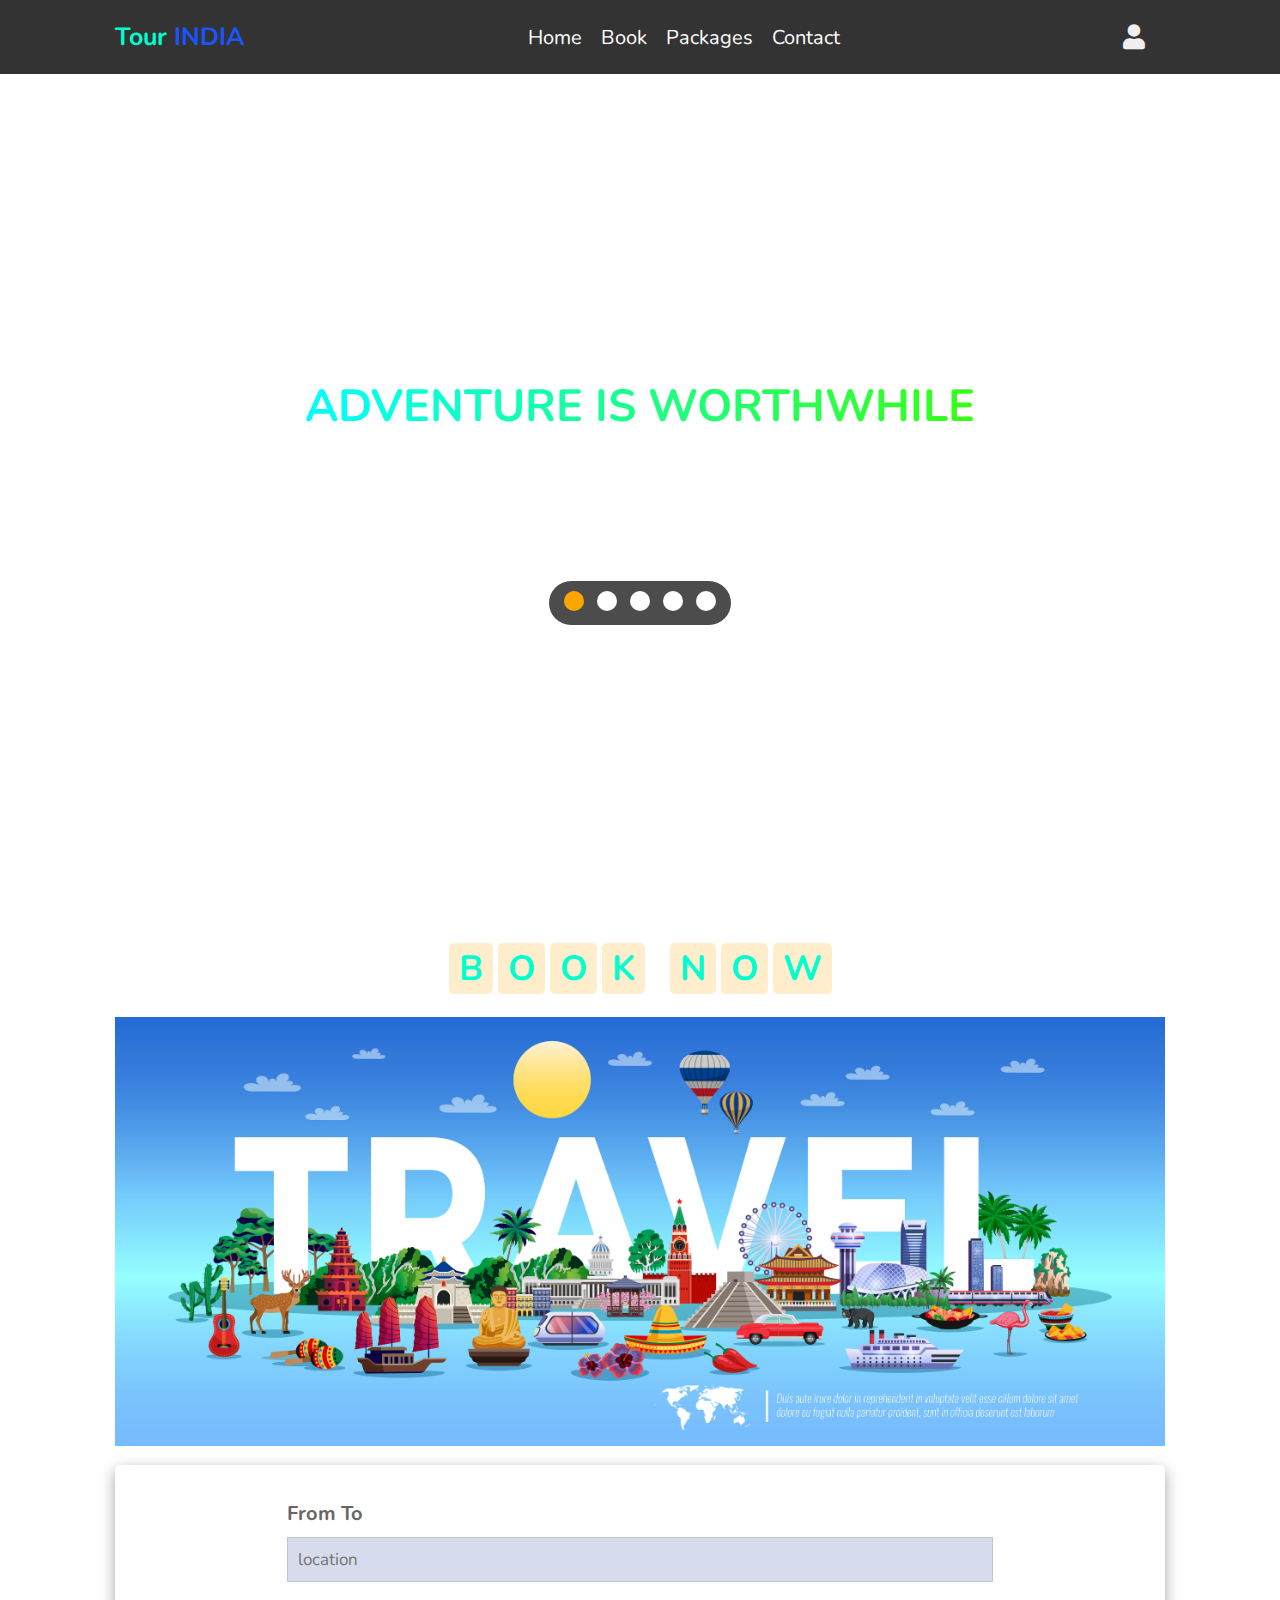
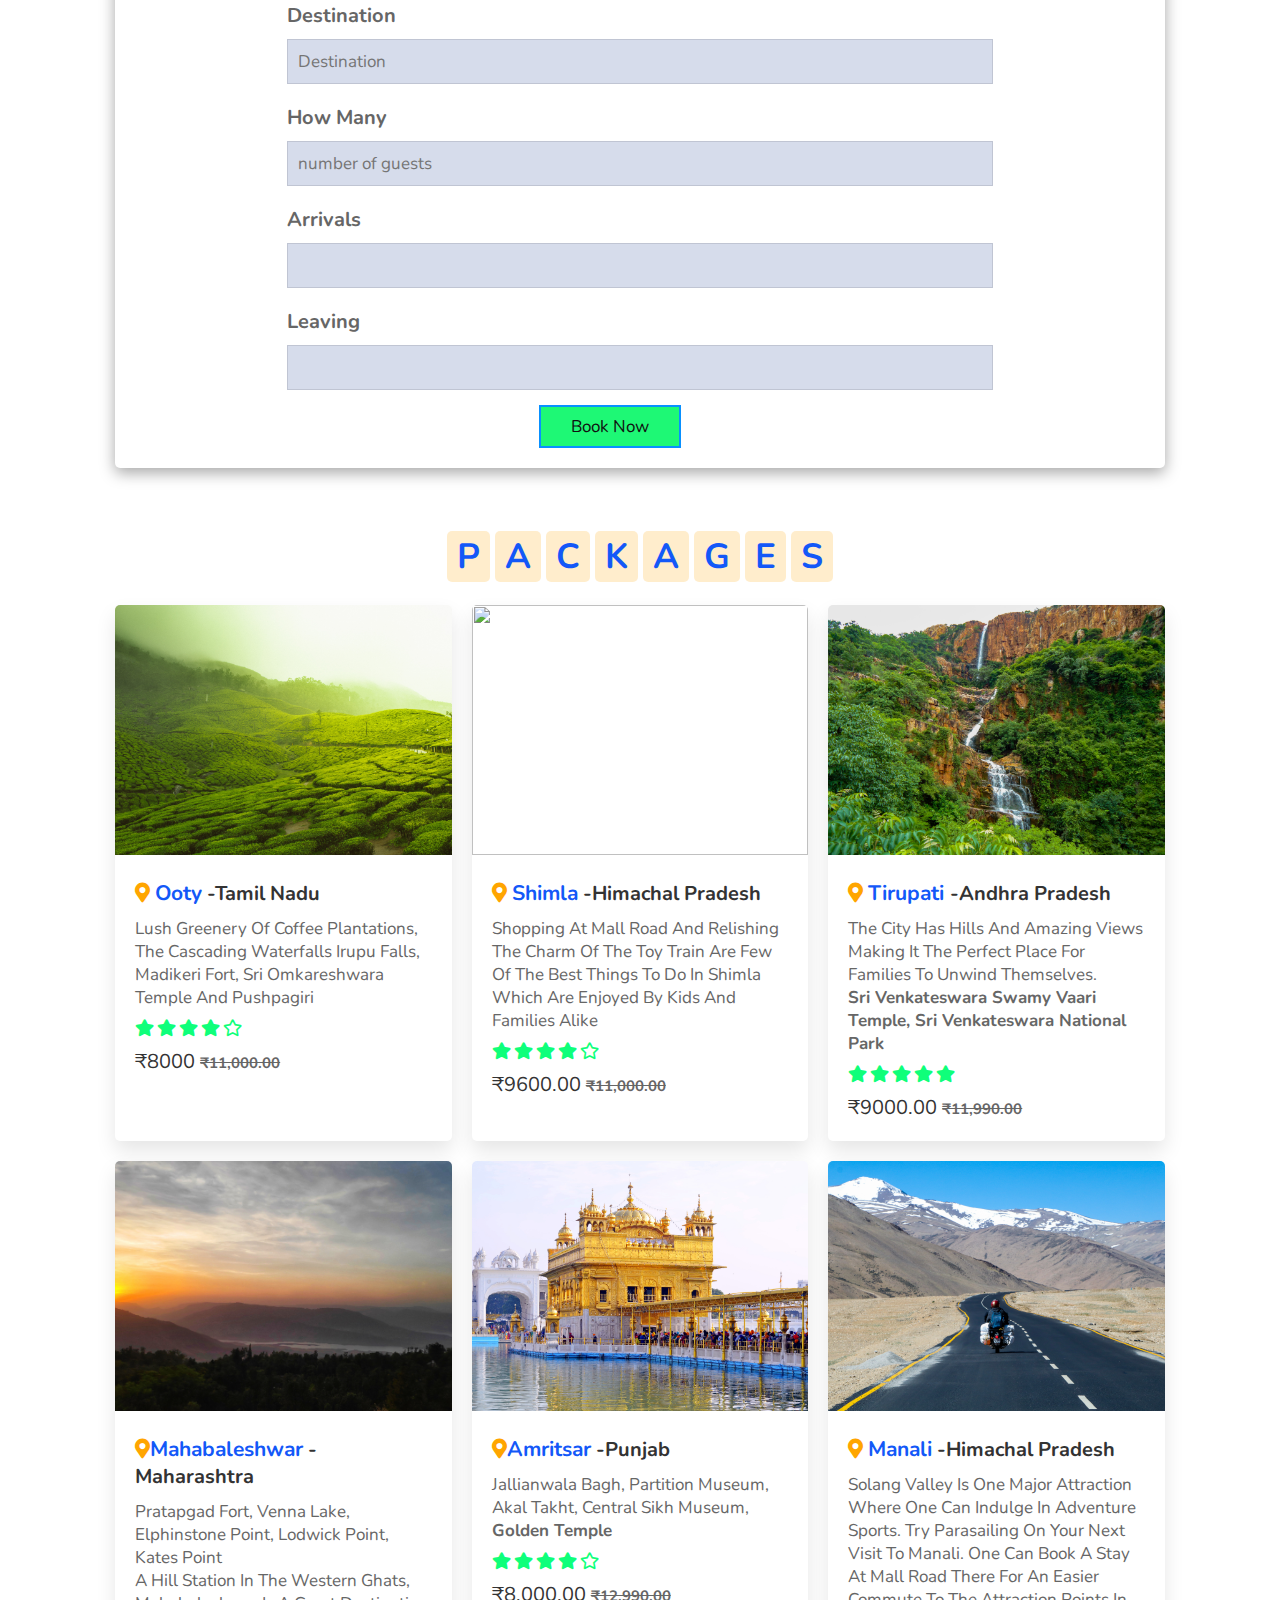
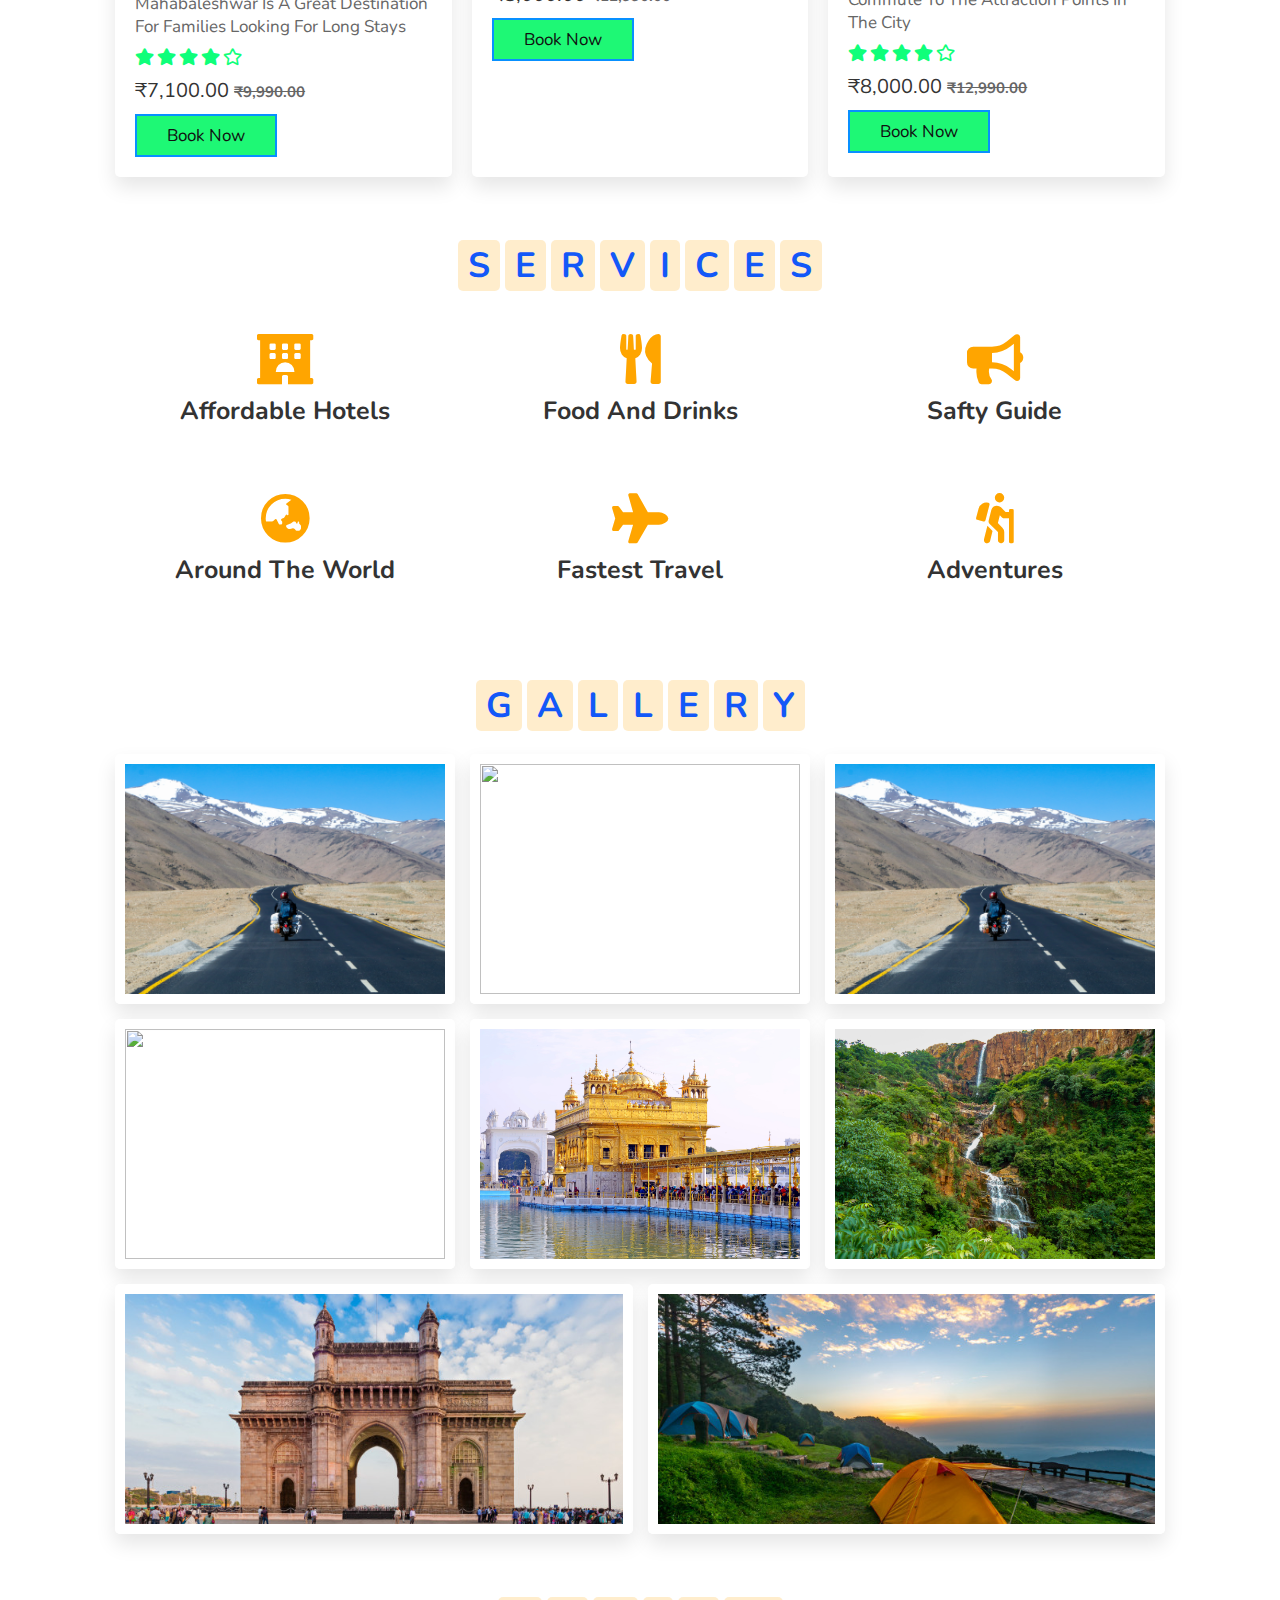
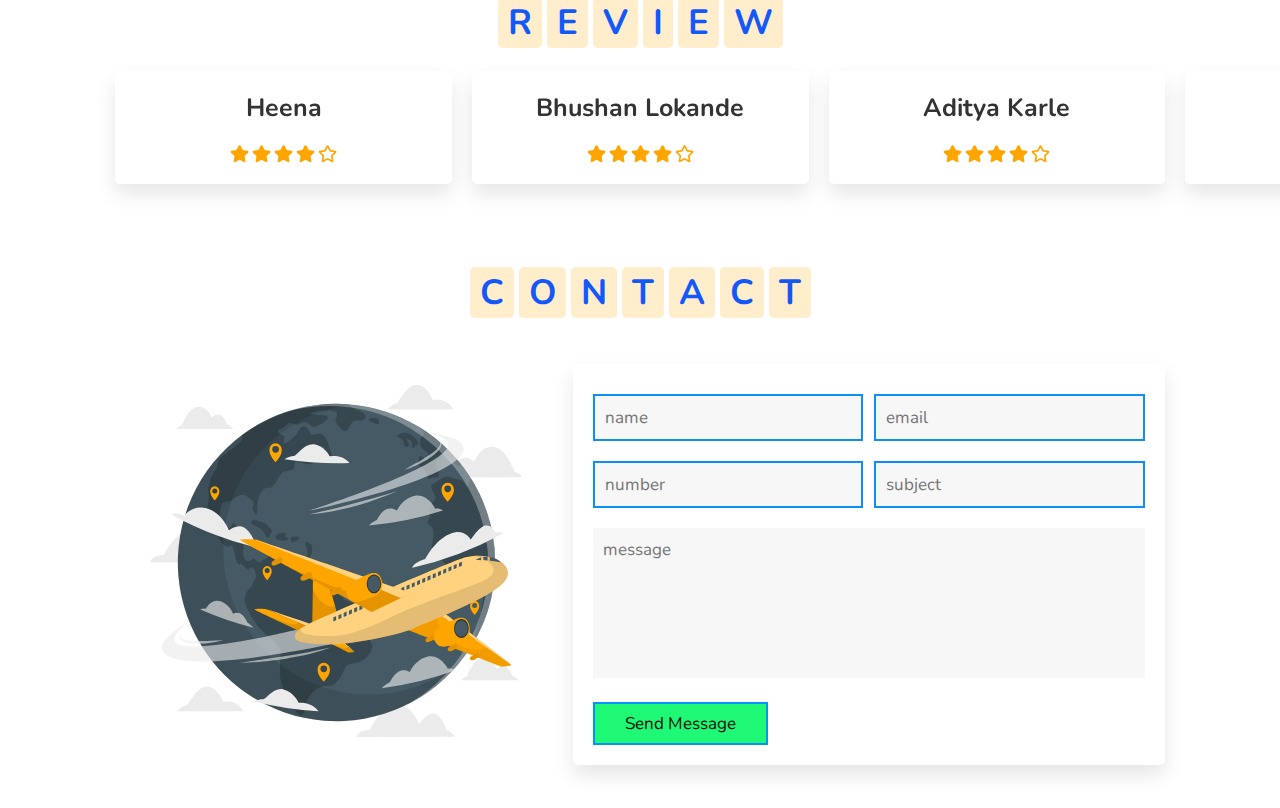
==== index.html @ 32eb5e2d "Add files via upload" ====
<!DOCTYPE html>
<html lang="en">

<head>
    <meta charset="UTF-8">
    <meta name="viewport" content="width=device-width, initial-scale=1.0">
    <title>Second Year Project - Tourism Website</title>

    <link rel="stylesheet" href="https://unpkg.com/swiper/swiper-bundle.min.css" />


    <link rel="stylesheet" href="https://cdnjs.cloudflare.com/ajax/libs/font-awesome/5.15.3/css/all.min.css">

    <!-- custom css file link  -->
    <link rel="stylesheet" href="style.css">
    <link rel="stylesheet" href="button.css">

</head>


<body>

    <!-- header section starts  -->

    <header>

        <div id="menu-bar" class="fas fa-bars"></div>

        <a href="#" class="logo"><span>Tour</span> India</a>

        <nav class="navbar">
            <a href="#home">home</a>
            <a href="/book.html">book</a>
            <a href="/packages.html">packages</a>
            <a href="/contact.html">contact</a>
        </nav>

        <div class="icons">
            <i class="fas fa-search" style="display: none;" id="search-btn"></i>
            <i class="fas fa-user" id="login-btn"></i>
        </div>

        <form action="" class="search-bar-container">
            <input type="search" id="search-bar" placeholder="search here...">
            <label for="search-bar" class="fas fa-search"></label>
        </form>

    </header>

    <!-- header section ends -->

    <!-- login form container  -->

    <div class="login-form-container">

        <i class="fas fa-times" id="form-close"></i>

        <form action="index.php" method="post">
            <h3 class="logo"><span>Tour India</span></h3>
            <input type="text" class="box" name="name" id="name" placeholder="Enter your name">
            <input type="text" class="box" name="age" id="age" placeholder="Enter your Age">
            <input type="text" class="box" name="gender" id="gender" placeholder="Enter your gender">
            <input type="email" class="box" name="email" id="email" placeholder="Enter your email">
            <input type="phone" class="box" name="phone" id="phone" placeholder="Enter your phone">
            <input type="submit" value="login now" class="btn">
            <input type="checkbox" id="remember">
            <label for="remember">remember me</label>
            <!-- <p>forget password? <a href="#">click here</a></p>  -->
            <!-- <p>don't have and account? <a href="#">register now</a></p> -->
        </form>

    </div>

    <!-- home section starts  -->

    <section class="home" id="home">

        <div class="content">
            <h3>adventure is worthwhile</h3>
            <p>Give time to live life, peace awaits</p>
            <!-- <a href="#" class="btn">discover more</a>  -->
        </div>

        <div class="controls">
            <span class="vid-btn active" data-src="images/vg-3.mp4"></span>
            <span class="vid-btn" data-src="images/vg-4.mp4"></span>
            <span class="vid-btn" data-src="images/vg-2.mp4"></span>
            <span class="vid-btn" data-src="images/vg-1.mp4"></span>
            <span class="vid-btn" data-src="images/vg-5.mp4"></span>
        </div>

        <div class="video-container">
            <video src="images/vg-3.mp4" id="video-slider" loop autoplay muted></video>
        </div>

    </section>

    <section class="book" id="book">

        <h1 class="heading">
            <span>b</span>
            <span>o</span>
            <span>o</span>
            <span>k</span>
            <span class="space"></span>
            <span>n</span>
            <span>o</span>
            <span>w</span>
        </h1>

        <div class="row">
            <div class="igl">
                <!-- <img src="images/flight.png" alt=""> -->
                <div class="image">
                    <img src="images/tvg-1.jpg" alt="">
                </div>
            </div>

            <form action="">
                <div class="inputBox">
                    <h3>From to</h3>
                    <input type="text" name="place1" id="place1" placeholder="location">
                </div>
                <div class="inputBox">
                    <h3>Destination</h3>
                    <input type="text" name="place2" id="place2" placeholder="Destination">
                </div>
                <div class="inputBox">
                    <h3>how many</h3>
                    <input type="number" name="num" id="num" placeholder="number of guests">
                </div>
                <div class="inputBox">
                    <h3>arrivals</h3>
                    <input type="text" name="date1" id="date1">
                </div>
                <div class="inputBox">
                    <h3>leaving</h3>
                    <input type="text" name="date2" id="date2">
                </div>
                <input type="submit" class="valid" value="book now">
                <!-- <button class="box">DO IT</button> -->
            </form>

        </div>

    </section>

    <!-- book section ends -->

    <!-- packages section starts  -->

    <section class="packages" id="packages">

        <h1 class="heading pipol">
            <span>p</span>
            <span>a</span>
            <span>c</span>
            <span>k</span>
            <span>a</span>
            <span>g</span>
            <span>e</span>
            <span>s</span>
        </h1>

        <div class="box-container">

            <div class="box">
                <img src="images/img-ooty.jpg" alt="">
                <div class="content">
                    <h3> <i class="fas fa-map-marker-alt"></i> <span>ooty</span> -tamil nadu </h3>
                    <p> lush greenery of coffee plantations, the cascading waterfalls Irupu Falls, Madikeri Fort, Sri
                        Omkareshwara Temple and Pushpagiri</p>
                    <div class="stars">
                        <i class="fas fa-star"></i>
                        <i class="fas fa-star"></i>
                        <i class="fas fa-star"></i>
                        <i class="fas fa-star"></i>
                        <i class="far fa-star"></i>
                    </div>
                    <div class="price">₹8000 <span>₹11,000.00</span> </div>
                    <a href="" class="updated">
                        <form>
                            <script src="https://checkout.razorpay.com/v1/payment-button.js"
                                data-payment_button_id="pl_IRxN4yr6Dgx5Nn" async></script>
                        </form>
                    </a>
                </div>
            </div>

            <div class="box">
                <img src="images/img-shimla.jpg" alt="">
                <div class="content">
                    <h3> <i class="fas fa-map-marker-alt"></i> <span>shimla</span> -himachal pradesh </h3>
                    <p>shopping at Mall Road and relishing the charm of the toy train are few of the best things to do
                        in Shimla which are enjoyed by kids and families alike</p>
                    <div class="stars">
                        <i class="fas fa-star"></i>
                        <i class="fas fa-star"></i>
                        <i class="fas fa-star"></i>
                        <i class="fas fa-star"></i>
                        <i class="far fa-star"></i>
                    </div>
                    <div class="price">₹9600.00 <span>₹11,000.00</span> </div>
                    <a href="#" class="updated-1">
                        <form>
                            <script src="https://checkout.razorpay.com/v1/payment-button.js"
                                data-payment_button_id="pl_IRxkn0PLloJXUW" async> </script>
                        </form>
                    </a>
                </div>
            </div>

            <div class="box">
                <img src="images/img-tirupati.jpg" alt="">
                <div class="content">
                    <h3> <i class="fas fa-map-marker-alt"></i> <span>tirupati </span> -Andhra Pradesh </h3>
                    <p> the city has hills and amazing views making it the perfect place for families to
                        unwind themselves. <br><b>Sri Venkateswara Swamy Vaari Temple, Sri Venkateswara National
                            Park</b>
                    </p>
                    <div class="stars">
                        <i class="fas fa-star"></i>
                        <i class="fas fa-star"></i>
                        <i class="fas fa-star"></i>
                        <i class="fas fa-star"></i>
                        <i class="fas fa-star"></i>
                    </div>
                    <div class="price"> ₹9000.00 <span>₹11,990.00</span> </div>
                    <a href="#" class="updated-2">
                        <form>
                            <script src="https://checkout.razorpay.com/v1/payment-button.js"
                                data-payment_button_id="pl_IRxq7F8PbGArB5" style="background-color: #00bcd4;"
                                async> </script>
                        </form>
                    </a>
                </div>
            </div>

            <div class="box">
                <img src="images/img-maha.jpg" alt="">
                <div class="content">
                    <h3> <i class="fas fa-map-marker-alt"></i><span>Mahabaleshwar</span> -Maharashtra </h3>
                    <p>Pratapgad Fort, Venna Lake, Elphinstone Point, Lodwick Point, Kates Point <br>
                        A hill station in the Western Ghats, Mahabaleshwar is a great destination for families looking
                        for long stays</p>
                    <div class="stars">
                        <i class="fas fa-star"></i>
                        <i class="fas fa-star"></i>
                        <i class="fas fa-star"></i>
                        <i class="fas fa-star"></i>
                        <i class="far fa-star"></i>
                    </div>
                    <div class="price"> ₹7,100.00 <span>₹9,990.00</span> </div>
                    <a href="#" class="btn">book now</a>
                </div>
            </div>

            <div class="box">
                <img src="images/img-temple.jpg" alt="">
                <div class="content">
                    <h3> <i class="fas fa-map-marker-alt"></i><span>Amritsar</span> -Punjab</h3>
                    <p>Jallianwala Bagh, Partition Museum, Akal Takht, Central Sikh Museum, <b>Golden Temple</b> </p>
                    <div class="stars">
                        <i class="fas fa-star"></i>
                        <i class="fas fa-star"></i>
                        <i class="fas fa-star"></i>
                        <i class="fas fa-star"></i>
                        <i class="far fa-star"></i>
                    </div>
                    <div class="price"> ₹8,000.00 <span> ₹12,990.00</span> </div>
                    <a href="#" class="btn">book now</a>
                </div>
            </div>

            <div class="box">
                <img src="images/img-manali.jpg" alt="">
                <div class="content">
                    <h3> <i class="fas fa-map-marker-alt"></i> <span>Manali</span> -Himachal Pradesh</h3>
                    <p> Solang Valley is one major attraction where one can indulge in adventure sports. Try parasailing
                        on your next visit to Manali. One can book a stay at Mall Road there for an easier commute to
                        the attraction points in the city</p>
                    <div class="stars">
                        <i class="fas fa-star"></i>
                        <i class="fas fa-star"></i>
                        <i class="fas fa-star"></i>
                        <i class="fas fa-star"></i>
                        <i class="far fa-star"></i>
                    </div>
                    <div class="price"> ₹8,000.00 <span> ₹12,990.00</span> </div>
                    <a href="#" class="btn">book now</a>
                </div>
            </div>

        </div>

    </section>

    <!-- packages section ends -->

    <!-- services section starts  -->

    <section class="services" id="services">

        <h1 class="heading pipol">
            <span>s</span>
            <span>e</span>
            <span>r</span>
            <span>v</span>
            <span>i</span>
            <span>c</span>
            <span>e</span>
            <span>s</span>
        </h1>

        <div class="box-container">

            <div class="box">
                <i class="fas fa-hotel"></i>
                <h3>affordable hotels</h3>
                <p></p>
            </div>
            <div class="box">
                <i class="fas fa-utensils"></i>
                <h3>food and drinks</h3>
                <p></p>
            </div>
            <div class="box">
                <i class="fas fa-bullhorn"></i>
                <h3>safty guide</h3>
                <p></p>
            </div>
            <div class="box">
                <i class="fas fa-globe-asia"></i>
                <h3>around the world</h3>
                <p></p>
            </div>
            <div class="box">
                <i class="fas fa-plane"></i>
                <h3>fastest travel</h3>
                <p></p>
            </div>
            <div class="box">
                <i class="fas fa-hiking"></i>
                <h3>adventures</h3>
                <p></p>
            </div>

        </div>

    </section>

    <!-- services section ends -->

    <!-- gallery section starts  -->

    <section class="gallery" id="gallery">

        <h1 class="heading pipol">
            <span>g</span>
            <span>a</span>
            <span>l</span>
            <span>l</span>
            <span>e</span>
            <span>r</span>
            <span>y</span>
        </h1>

        <div class="box-container">

            <div class="box">
                <img src="images/img-manali.jpg" alt="">
                <div class="content">
                    <h3>amazing places</h3>
                    <p></p>
                    <a href="#" class="btn">see more</a>
                </div>
            </div>
            <div class="box">
                <img src="images/Img-ooty.jpg" alt="">
                <div class="content">
                    <h3>amazing places</h3>
                    <p></p>
                    <a href="#" class="btn">see more</a>
                </div>
            </div>
            <div class="box">
                <img src="images/img-manali.jpg" alt="">
                <div class="content">
                    <h3>amazing places</h3>
                    <p></p>
                    <a href="#" class="btn">see more</a>
                </div>
            </div>
            <div class="box">
                <img src="images/img-shimla.jpg" alt="">
                <div class="content">
                    <h3>amazing places</h3>
                    <p></p>
                    <a href="#" class="btn">see more</a>
                </div>
            </div>
            <div class="box">
                <img src="images/img-temple.jpg" alt="">
                <div class="content">
                    <h3>amazing places</h3>
                    <p></p>
                    <a href="#" class="btn">see more</a>
                </div>
            </div>
            <div class="box">
                <img src="images/img-tirupati.jpg" alt="">
                <div class="content">
                    <h3>amazing places</h3>
                    <p></p>
                    <a href="#" class="btn">see more</a>
                </div>
            </div>
            <div class="box">
                <img src="images/p-1.jpg" alt="">
                <div class="content">
                    <h3>amazing places</h3>
                    <p></p>
                    <a href="#" class="btn">see more</a>
                </div>
            </div>
            <div class="box">
                <img src="images/g-8.jpg" alt="">
                <div class="content">
                    <h3>amazing places</h3>
                    <p></p>
                    <a href="#" class="btn">see more</a>
                </div>
            </div>

        </div>

    </section>

    <!-- gallery section ends -->

    <!-- review section starts  -->

    <section class="review" id="review">

        <h1 class="heading" id="pipo">
            <span class="pip">r</span>
            <span class="pip">e</span>
            <span class="pip">v</span>
            <span class="pip">i</span>
            <span class="pip">e</span>
            <span class="pip">w</span>
        </h1>

        <div class="swiper-container review-slider">

            <div class="swiper-wrapper">

                <div class="swiper-slide">
                    <div class="box">
                        <h3>Heena</h3>
                        <p></p>
                        <div class="stars">
                            <i class="fas fa-star"></i>
                            <i class="fas fa-star"></i>
                            <i class="fas fa-star"></i>
                            <i class="fas fa-star"></i>
                            <i class="far fa-star"></i>
                        </div>
                    </div>
                </div>
                <div class="swiper-slide">
                    <div class="box">
                        <h3>Bhushan Lokande</h3>
                        <p></p>
                        <div class="stars">
                            <i class="fas fa-star"></i>
                            <i class="fas fa-star"></i>
                            <i class="fas fa-star"></i>
                            <i class="fas fa-star"></i>
                            <i class="far fa-star"></i>
                        </div>
                    </div>
                </div>
                <div class="swiper-slide">
                    <div class="box">
                        <h3>Aditya karle</h3>
                        <p></p>
                        <div class="stars">
                            <i class="fas fa-star"></i>
                            <i class="fas fa-star"></i>
                            <i class="fas fa-star"></i>
                            <i class="fas fa-star"></i>
                            <i class="far fa-star"></i>
                        </div>
                    </div>
                </div>
                <div class="swiper-slide">
                    <div class="box">
                        <h3>Krupa Patel</h3>
                        <p></p>
                        <div class="stars">
                            <i class="fas fa-star"></i>
                            <i class="fas fa-star"></i>
                            <i class="fas fa-star"></i>
                            <i class="fas fa-star"></i>
                            <i class="fas fa-star"></i>
                        </div>
                    </div>
                </div>
                <div class="swiper-slide">
                    <div class="box">
                        <h3>shardul Govekar</h3>
                        <p></p>
                        <div class="stars">
                            <i class="fas fa-star"></i>
                            <i class="fas fa-star"></i>
                            <i class="fas fa-star"></i>
                            <i class="fas fa-star"></i>
                            <i class="far fa-star"></i>
                        </div>
                    </div>
                </div>
                <div class="swiper-slide">
                    <div class="box">
                        <h3>Samarth Satpute</h3>
                        <p></p>
                        <div class="stars">
                            <i class="fas fa-star"></i>
                            <i class="fas fa-star"></i>
                            <i class="fas fa-star"></i>
                            <i class="fas fa-star"></i>
                            <i class="fas fa-star"></i>
                        </div>
                    </div>
                </div>

            </div>

        </div>

    </section>

    <!-- review section ends -->

    <!-- contact section starts  -->

    <section class="contact" id="contact">

        <h1 class="heading pipol">
            <span>c</span>
            <span>o</span>
            <span>n</span>
            <span>t</span>
            <span>a</span>
            <span>c</span>
            <span>t</span>
        </h1>

        <div class="row">

            <div class="image">
                <!-- <div id="googleMap" style="width:600px;height:400px; margin-left: 3px; display: block;"></div>

                <script>
                    function myMap() {
                        var mapProp = {
                            center: new google.maps.LatLng(51.508742, -0.120850),
                            zoom: 5,
                        };
                        var map = new google.maps.Map(document.getElementById("googleMap"), mapProp);
                    }
                </script>

                <script
                    src="https://maps.googleapis.com/maps/api/js?key=AIzaSyBT42QmWnJgXvLeQ4-F0wC51aCQnQdqqT0&callback=myMap"></script> -->
                <img src="images/contact-img.svg" alt="">
            </div>

            <form action="">
                <div class="inputBox">
                    <input type="text" placeholder="name">
                    <input type="email" placeholder="email">
                </div>
                <div class="inputBox">
                    <input type="number" placeholder="number">
                    <input type="text" placeholder="subject">
                </div>
                <textarea placeholder="message" name="" id="name" cols="30" rows="10"></textarea>
                <input type="submit" class="btn sbt" value="send message">
            </form>

        </div>

    </section>



    <script src="https://unpkg.com/swiper/swiper-bundle.min.js"></script>

    <!-- custom js file link  -->
    <script src="script.js"></script>


</body>

</html>
---- style.css ----
@import url("https://fonts.googleapis.com/css2?family=Nunito:wght@200;300;400;600;700&display=swap");

:root {
  --orange: #ffa500;
  --aqua: #00ffd0;
  --blue: #1358f8;
  --lightblue:rgb(14, 143, 248);
  --hollow: #0fff7a;
  --white: #fdfffe;
}

* {
  font-family: "Nunito", sans-serif;
  margin: 0;
  padding: 0;
  box-sizing: border-box;
  text-transform: capitalize;
  outline: none;
  border: none;
  text-decoration: none;
  transition: all 0.2s linear;
}

*::selection {
  background: var(--hollow);
  color: rgb(15, 255, 135);
  /* background-color: rgba(0, 0, 0, 0.075);  */
}

html {
  font-size: 62.5%;
  overflow-x: hidden;
  scroll-padding-top: 6rem;
  scroll-behavior: smooth;
}

section {
  padding: 2rem 9%;
}

.heading {
  text-align: center;
  padding: 2.5rem 0;
}

.heading span {
  font-size: 3.5rem;
  background: rgba(255, 165, 0, 0.2);
  color: var(--aqua);
  border-radius: 0.5rem;
  padding: 0.2rem 1rem;
}

.heading span.space {
  background: none;
}
#pipo span {
  color: var(--blue);
}
.pipol span {
  color: var(--blue);
}
.btn,.sbt,
.valid {
  display: inline-block;
  margin-top: 1rem;
  background: #1ef875;
  color: rgb(16 16 16);
  padding: 0.8rem 3rem;
  border: 0.2rem solid rgb(8 144 255);
  cursor: pointer;
  font-size: 1.7rem;
}
form input{
  background: #d6dceb;
  color: rgb(7, 7, 7);
  border: 0.2rem solid var(--lightblue);
}
.valid {
  margin-left: 40%;
}

.btn:hover {
  /* background: rgba(17, 0, 255, 0.26); */
  color: black;
  font-weight: bold;
}
.valid:hover {
  background: rgb(27 95 247 / 98%);
  border: 1px solid #1def98;
  color: #000000;
  font-weight: bold;
}

header {
  position: fixed;
  top: 0;
  left: 0;
  right: 0;
  background: #333;
  z-index: 1000;
  display: flex;
  align-items: center;
  justify-content: space-between;
  padding: 2rem 9%;
}

header .logo {
  font-size: 2.5rem;
  font-weight: bolder;
  color: rgb(25, 85, 250);
  text-transform: uppercase;
}

header .logo span {
  color: var(--aqua);
}

header .navbar a {
  color: #fff;
  font-size: 2rem;
  margin: 0 0.8rem;
}
.submitMsg{
  font-size: 2.5rem;
  font-weight: bolder;
  color: rgb(25, 85, 250);
  text-transform: uppercase;
}

header .navbar a:hover {
  color: var(--aqua);
}

header .icons i {
  font-size: 2.5rem;
  color: #efefef;
  cursor: pointer;
  margin-right: 2rem;
}

header .icons i:hover {
  color: var(--hollow);
}

header .search-bar-container {
  position: absolute;
  top: 100%;
  left: 0;
  right: 0;
  padding: 1.5rem 2rem;
  background: #333;
  border-top: 0.1rem solid rgba(255, 255, 255, 0.2);
  display: flex;
  align-items: center;
  z-index: 1001;
  clip-path: polygon(0 0, 100% 0, 100% 0, 0 0);
}

header .search-bar-container.active {
  clip-path: polygon(0 0, 100% 0, 100% 100%, 0 100%);
}

header .search-bar-container #search-bar {
  width: 100%;
  padding: 1rem;
  text-transform: none;
  color: #333;
  font-size: 1.7rem;
  border-radius: 0.5rem;
}

header .search-bar-container label {
  color: #fff;
  cursor: pointer;
  font-size: 3rem;
  margin-left: 1.5rem;
}

header .search-bar-container label:hover {
  color: var(--hollow);
}

.login-form-container {
  position: fixed;
  top: -120%;
  left: 0;
  z-index: 10000;
  min-height: 100vh;
  width: 100%;
  background: rgba(0, 0, 0, 0.74);
  box-shadow: rgba(0, 0, 0, 0.35) 0px 5px 15px;
  display: flex;
  align-items: center;
  justify-content: center;
}

.login-form-container.active {
  top: 0;
}

.login-form-container form {
  margin: 2rem;
  padding: 1.5rem 2rem;
  border-radius: 0.5rem;
  background: #fff;
  box-shadow: rgb(255 255 255 / 22%) 0px 10px 36px 0px, rgb(6 99 239) 0px 0px 0px 1px;
  width: 50rem;
}

.login-form-container form h3 {
  font-size: 3rem;
  color:var(--hollow);
  text-transform: uppercase;
  text-align: center;
  padding: 1rem 0;
}

.login-form-container form .box {
  width: 100%;
  padding: 1rem;
  font-size: 1.7rem;
  color: #333;
  margin: 0.6rem 0;
  border: 0.1rem solid rgba(0, 0, 0, 0.3);
  text-transform: none;
}

.login-form-container form .box:focus {
  border-color: var(--orange);
}

.login-form-container form #remember {
  margin: 2rem 0;
}

.login-form-container form label {
  font-size: 1.5rem;
}

.login-form-container form .btn {
  display: block;
  width: 100%;
}

.login-form-container form p {
  padding: 0.5rem 0;
  font-size: 1.5rem;
  color: #666;
}

.login-form-container form p a {
  color: var(--orange);
}

.login-form-container form p a:hover {
  color: #333;
  text-decoration: underline;
}

.login-form-container #form-close {
  position: absolute;
  top: 2rem;
  right: 3rem;
  font-size: 5rem;
  color: #fff;
  cursor: pointer;
}

#menu-bar {
  color: #fff;
  border: 0.1rem solid #fff;
  border-radius: 0.5rem;
  font-size: 3rem;
  padding: 0.5rem 1.2rem;
  cursor: pointer;
  display: none;
}

.home {
  min-height: 100vh;
  display: flex;
  align-items: center;
  justify-content: center;
  flex-flow: column;
  position: relative;
  z-index: 0;
}

.home .content {
  text-align: center;
}

.home .content h3 {
  font-size: 4.5rem;
  background: linear-gradient(to right, #00ffff, #38ff14);
    -webkit-background-clip: text;
    -webkit-text-fill-color: transparent;
    box-decoration-break: clone;
    text-transform: uppercase;
}

.home .content p {
  font-size: 2.5rem;
  color: #fff;
  padding: 0.5rem 0;
}
.content span {
  font-size: 2.1rem;
  font-weight: bold;
  color: var(--blue);
}

.home .video-container video {
  position: absolute;
  top: 0;
  left: 0;
  z-index: -1;
  height: 100%;
  width: 100%;
  object-fit: cover;
}

.home .controls {
  padding: 1rem;
  border-radius: 5rem;
  background: rgba(0, 0, 0, 0.7);
  position: relative;
  top: 10rem;
}

.home .controls .vid-btn {
  height: 2rem;
  width: 2rem;
  display: inline-block;
  border-radius: 50%;
  background: #fff;
  cursor: pointer;
  margin: 0 0.5rem;
}

.home .controls .vid-btn.active {
  background: var(--orange);
}

.book .row {
  display: flex;
  flex-wrap: wrap;
  gap: 1.5rem;
  align-items: center;
}

.book .row .image {
  flex: 1 1 40rem;
}

.book .row .image img {
  width: 100%;
}

.book .row form {
  flex: 1 1 40rem;
  padding: 2rem;
  box-shadow: rgba(0, 0, 0, 0.35) 0px 5px 15px;

  border-radius: 0.5rem;
}

.book .row form .inputBox {
  margin: auto;
  width: 70%;
  padding: 0.5rem 0;
}

.book .row form .inputBox input {
  width: 100%;
  padding: 1rem;
  border: 0.1rem solid rgba(0, 0, 0, 0.1);
  font-size: 1.7rem;
  color: #333;
  text-transform: none;
}

.book .row form .inputBox h3 {
  font-size: 2rem;
  padding: 1rem 0;
  color: #666;
}

.packages .box-container {
  display: flex;
  flex-wrap: wrap;
  gap: 2rem;
}

.packages .box-container .box {
  flex: 1 1 30rem;
  border-radius: 0.5rem;
  overflow: hidden;
  box-shadow: 0 1rem 2rem rgba(0, 0, 0, 0.1);
}

.packages .box-container .box img {
  height: 25rem;
  width: 100%;
  object-fit: cover;
}

.packages .box-container .box .content {
  padding: 2rem;
}

.packages .box-container .box .content h3 {
  font-size: 2rem;
  color: #333;
}

.packages .box-container .box .content h3 i {
  color: var(--orange);
}

.packages .box-container .box .content p {
  font-size: 1.7rem;
  color: #666;
  padding: 1rem 0;
}

.packages .box-container .box .content .stars i {
  font-size: 1.7rem;
  color: var(--hollow);
}

.packages .box-container .box .content .price {
  font-size: 2rem;
  color: #333;
  padding-top: 1rem;
}

.packages .box-container .box .content .price span {
  color: #666;
  font-size: 1.5rem;
  text-decoration: line-through;
}

.services .box-container {
  display: flex;
  flex-wrap: wrap;
  gap: 1.5rem;
}

.services .box-container .box {
  flex: 1 1 30rem;
  border-radius: 0.5rem;
  padding: 1rem;
  text-align: center;
}

.services .box-container .box i {
  padding: 1rem;
  font-size: 5rem;
  color: var(--orange);
}

.services .box-container .box h3 {
  font-size: 2.5rem;
  color: #333;
}

.services .box-container .box p {
  font-size: 1.5rem;
  color: #666;
  padding: 1rem 0;
}

.services .box-container .box:hover {
  box-shadow: 0 1rem 2rem rgba(0, 0, 0, 0.1);
}

.gallery .box-container {
  display: flex;
  flex-wrap: wrap;
  gap: 1.5rem;
}

.gallery .box-container .box {
  overflow: hidden;
  box-shadow: 0 1rem 2rem rgba(0, 0, 0, 0.1);
  border: 1rem solid #fff;
  border-radius: 0.5rem;
  flex: 1 1 30rem;
  height: 25rem;
  position: relative;
}

.gallery .box-container .box img {
  height: 100%;
  width: 100%;
  object-fit: cover;
}

.gallery .box-container .box .content {
  position: absolute;
  top: -100%;
  left: 0;
  height: 100%;
  width: 100%;
  text-align: center;
  background: rgba(0, 0, 0, 0.7);
  padding: 2rem;
  padding-top: 5rem;
}

.gallery .box-container .box:hover .content {
  top: 0;
}

.gallery .box-container .box .content h3 {
  font-size: 2.5rem;
  color: var(--orange);
}

.gallery .box-container .box .content p {
  font-size: 1.5rem;
  color: #eee;
  padding: 0.5rem 0;
}

.review .review-slider {
  padding-bottom: 2rem;
}

.review .box {
  padding: 2rem;
  text-align: center;
  box-shadow: 0 1rem 2rem rgba(0, 0, 0, 0.1);
  border-radius: 0.5rem;
}

.review .box img {
  height: 13rem;
  width: 13rem;
  border-radius: 50%;
  object-fit: cover;
  margin-bottom: 1rem;
}

.review .box h3 {
  color: #333;
  font-size: 2.5rem;
}

.review .box p {
  color: #666;
  font-size: 1.5rem;
  padding: 1rem 0;
}

.review .box .stars i {
  color: var(--orange);
  font-size: 1.7rem;
}

.contact .row {
  display: flex;
  flex-wrap: wrap;
  gap: 1.5rem;
  align-items: center;
}

.contact .row .image {
  flex: 1 1 35rem;
}

.contact .row form {
  flex: 1 1 50rem;
  padding: 2rem;
  box-shadow: 0 1rem 2rem rgba(0, 0, 0, 0.1);
  border-radius: 0.5rem;
}

.contact .row form .inputBox {
  display: flex;
  flex-wrap: wrap;
  justify-content: space-between;
}

.contact .row form .inputBox input,
.contact .row form textarea {
  width: 49%;
  margin: 1rem 0;
  padding: 1rem;
  font-size: 1.7rem;
  color: #333;
  background: #f7f7f7;
  text-transform: none;
}

.contact .row form textarea {
  height: 15rem;
  resize: none;
  width: 100%;
}

.brand-container {
  text-align: center;
}

/* .footer {
  background: #333;
}

.footer .box-container {
  display: flex;
  flex-wrap: wrap;
  gap: 1.5rem;
}

.footer .box-container .box {
  padding: 1rem 0;
  flex: 1 1 25rem;
}

.footer .box-container .box h3 {
  font-size: 2.5rem;
  padding: 0.7rem 0;
  color: #fff;
}

.footer .box-container .box p {
  font-size: 1.5rem;
  padding: 0.7rem 0;
  color: #eee;
}

.footer .box-container .box a {
  display: block;
  font-size: 1.5rem;
  padding: 0.7rem 0;
  color: #eee;
}

.footer .box-container .box a:hover {
  color: var(--orange);
  text-decoration: underline;
}

.footer .credit {
  text-align: center;
  padding: 2rem 1rem;
  margin-top: 1rem;
  font-size: 2rem;
  font-weight: normal;
  color: #fff;
  border-top: 0.1rem solid rgba(255, 255, 255, 0.2);
}

.footer .credit span {
  color: var(--lightblue);
} */

/* media queries  */

@media (max-width: 1200px) {
  html {
    font-size: 55%;
  }
}

@media (max-width: 991px) {
  header {
    padding: 2rem;
  }

  section {
    padding: 2rem;
  }
}

@media (max-width: 768px) {
  #menu-bar {
    display: initial;
  }

  header .navbar {
    position: absolute;
    top: 100%;
    right: 0;
    left: 0;
    background: #333;
    border-top: 0.1rem solid rgba(255, 255, 255, 0.2);
    padding: 1rem 2rem;
    clip-path: polygon(0 0, 100% 0, 100% 0, 0 0);
  }

  header .navbar.active {
    clip-path: polygon(0 0, 100% 0, 100% 100%, 0 100%);
  }

  header .navbar a {
    display: block;
    border-radius: 0.5rem;
    padding: 1.5rem;
    margin: 1.5rem 0;
    background: #222;
  }
}

@media (max-width: 450px) {
  html {
    font-size: 50%;
  }

  .heading span {
    font-size: 2.5rem;
  }

  .contact .row form .inputBox input {
    width: 100%;
  }
}
---- button.css ----
.razorpay-payment-button.svelte-ohbfj8 {
    position: relative;
    display: inline-block;
    margin: 15px 50px;
    -webkit-font-smoothing: antialiased;
}
.PaymentButton--dark.svelte-ekc7fv.svelte-ekc7fv {
    color: #000;
}

.razorpay-payment-button svelte-ohbfj8{
    background: rgb(40 243 93);
}
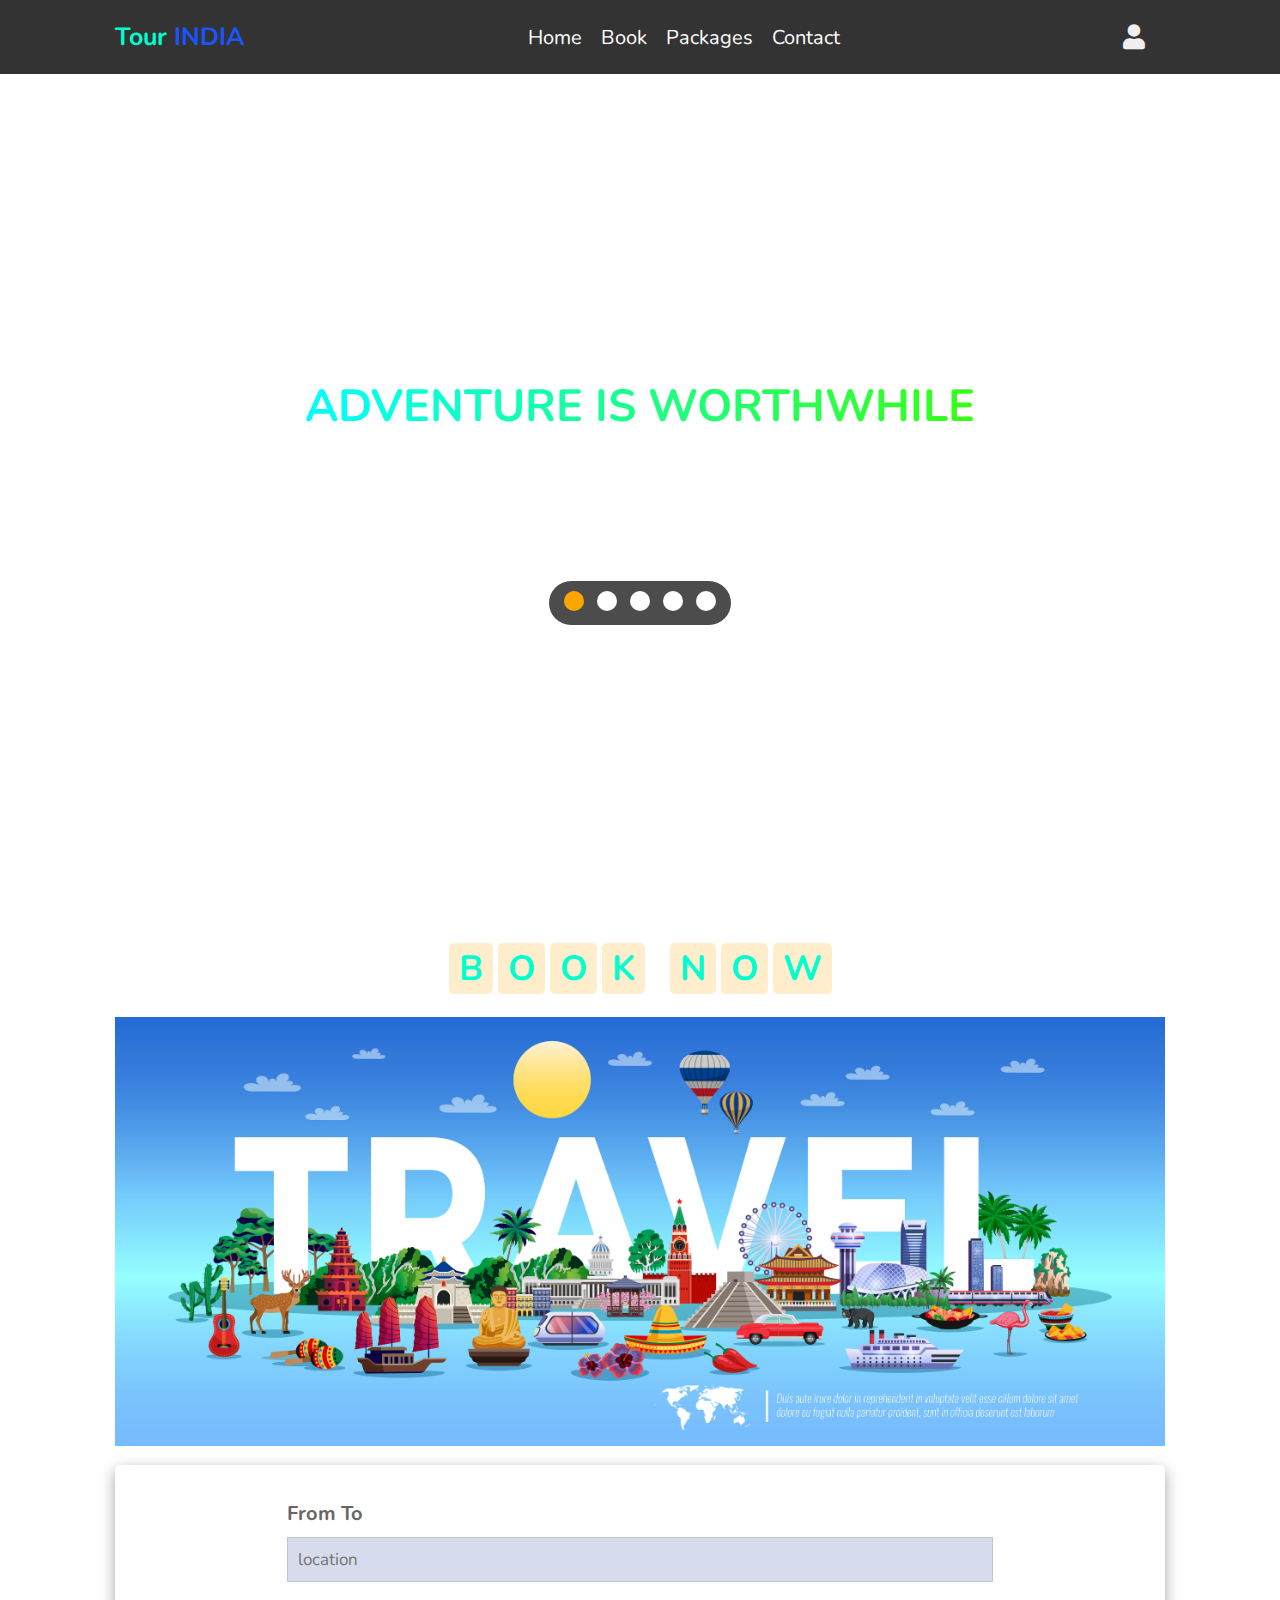
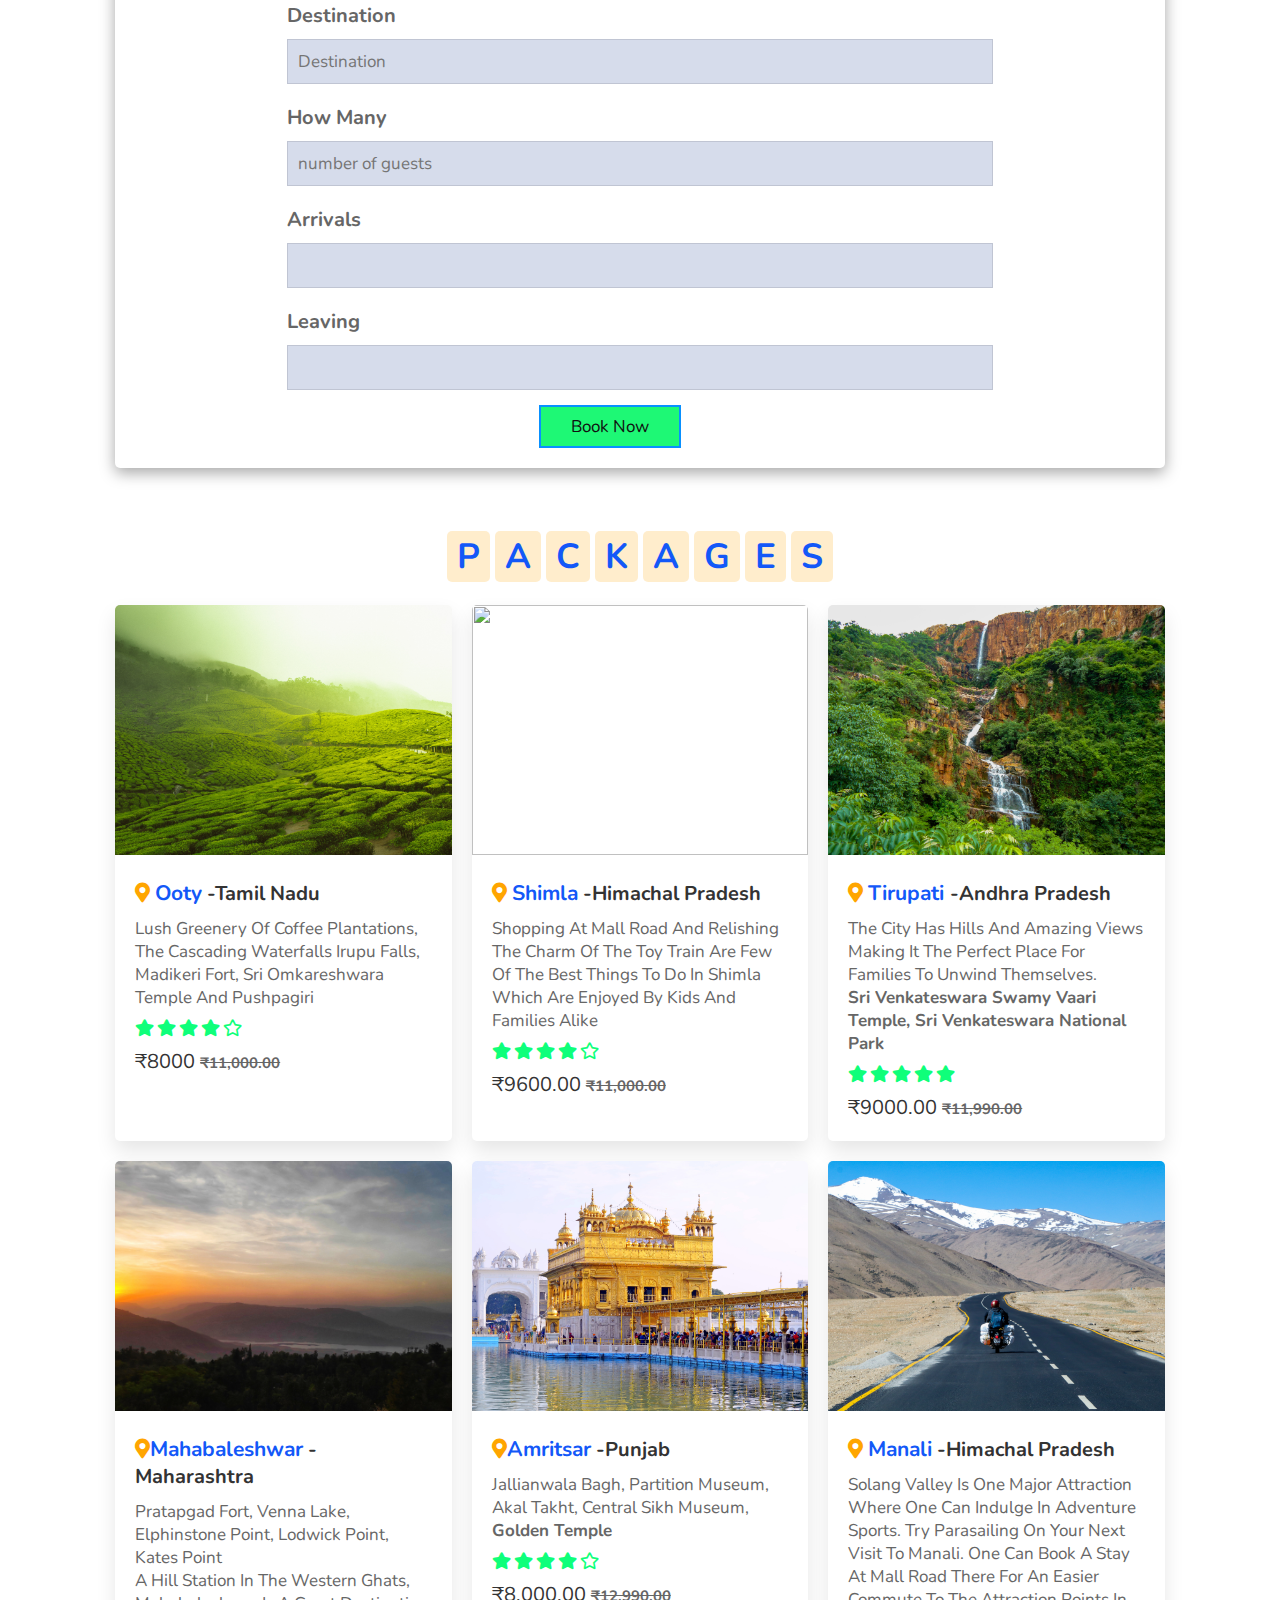
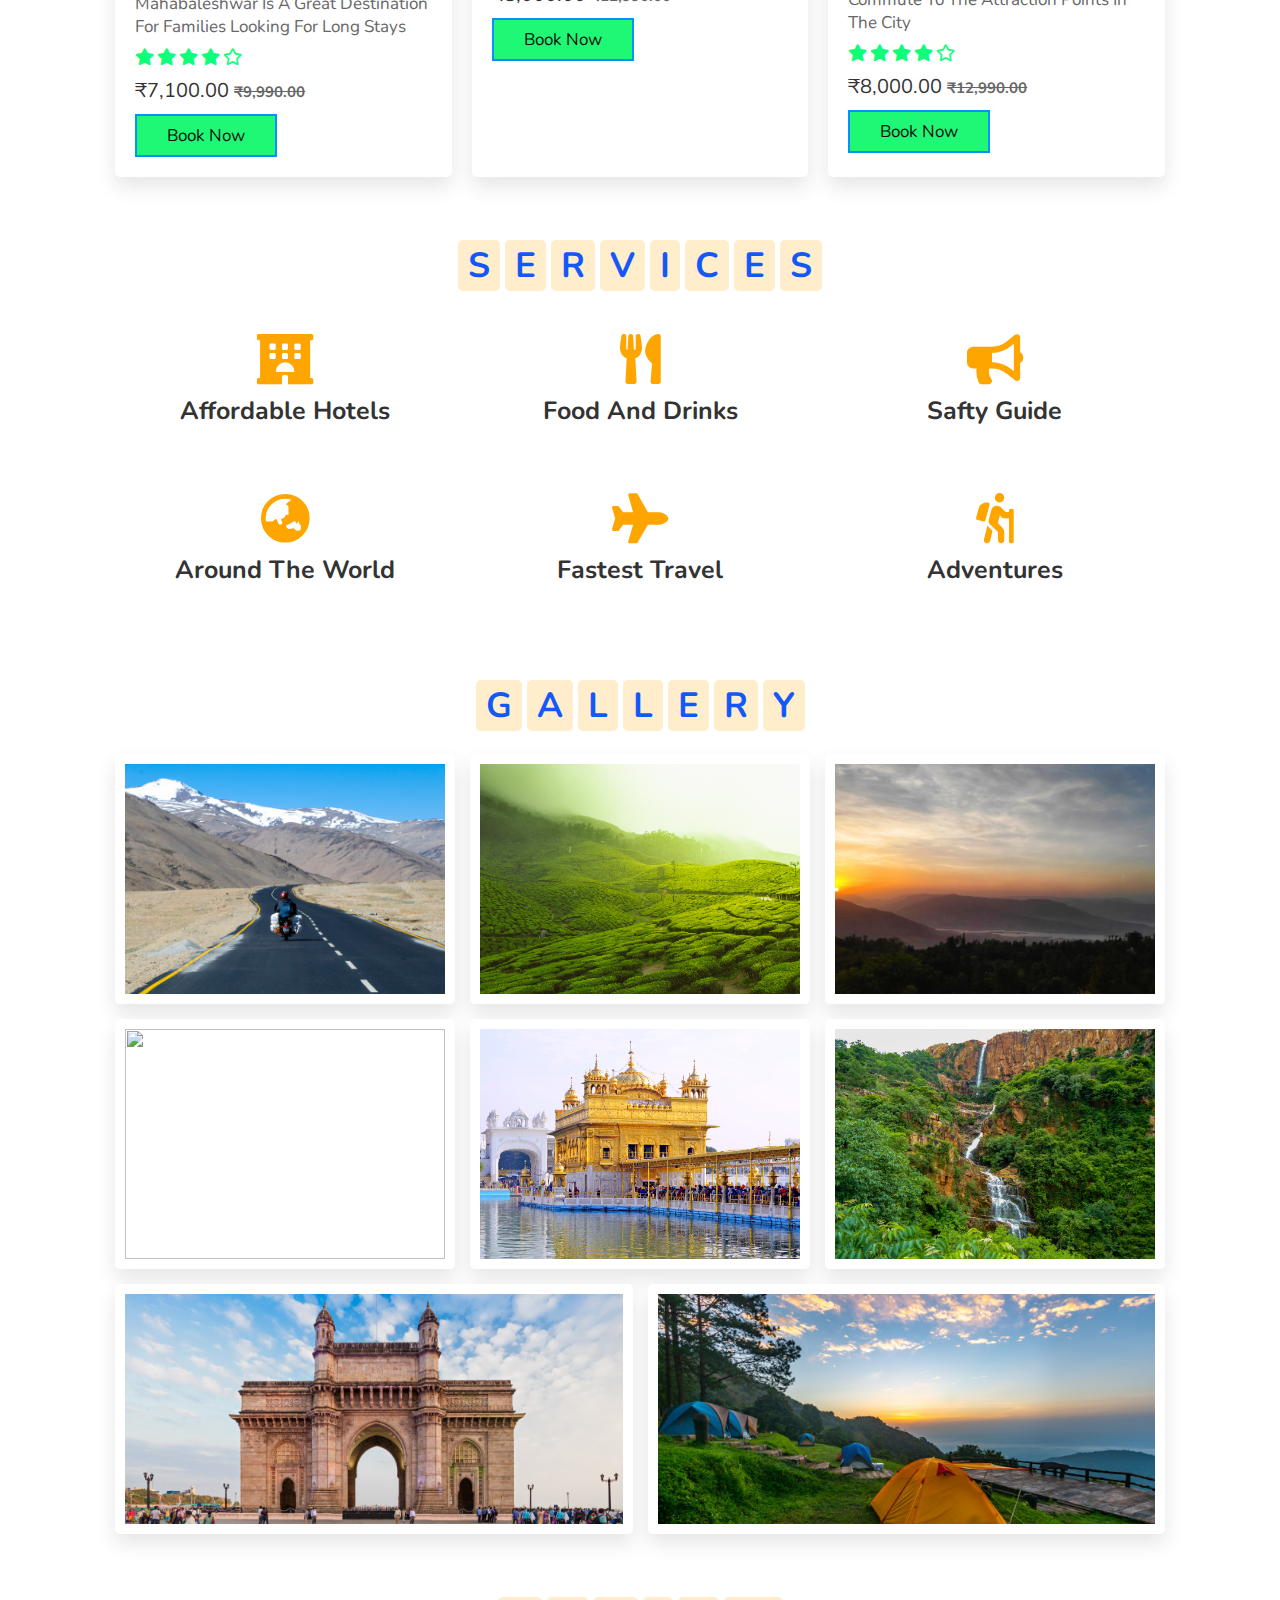
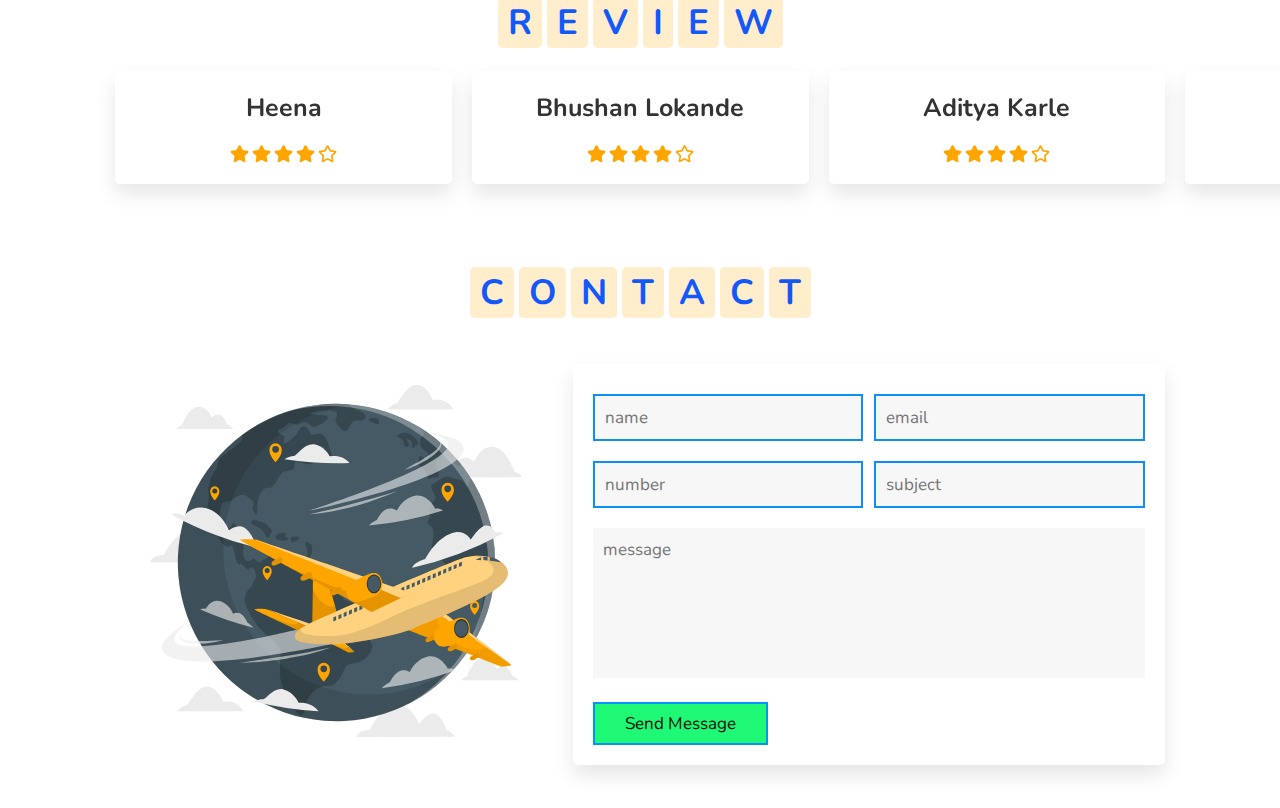
==== commit 22b8677c: "updated Images" ====
--- a/index.html
+++ b/index.html
@@ -30,9 +30,9 @@
 
         <nav class="navbar">
             <a href="#home">home</a>
-            <a href="/book.html">book</a>
-            <a href="/packages.html">packages</a>
-            <a href="/contact.html">contact</a>
+            <a href="tour-India.github.io/book.html">book</a>
+            <a href="tour-India.github.io/packages.html">packages</a>
+            <a href="tour-India.github.io/contact.html">contact</a>
         </nav>
 
         <div class="icons">
@@ -376,15 +376,15 @@
                 </div>
             </div>
             <div class="box">
-                <img src="images/Img-ooty.jpg" alt="">
-                <div class="content">
-                    <h3>amazing places</h3>
-                    <p></p>
-                    <a href="#" class="btn">see more</a>
-                </div>
-            </div>
-            <div class="box">
-                <img src="images/img-manali.jpg" alt="">
+                <img src="images/img-ooty.jpg" alt="">
+                <div class="content">
+                    <h3>amazing places</h3>
+                    <p></p>
+                    <a href="#" class="btn">see more</a>
+                </div>
+            </div>
+            <div class="box">
+                <img src="images/img-maha.jpg" alt="">
                 <div class="content">
                     <h3>amazing places</h3>
                     <p></p>
@@ -603,4 +603,4 @@
 
 </body>
 
-</html>+</html>
